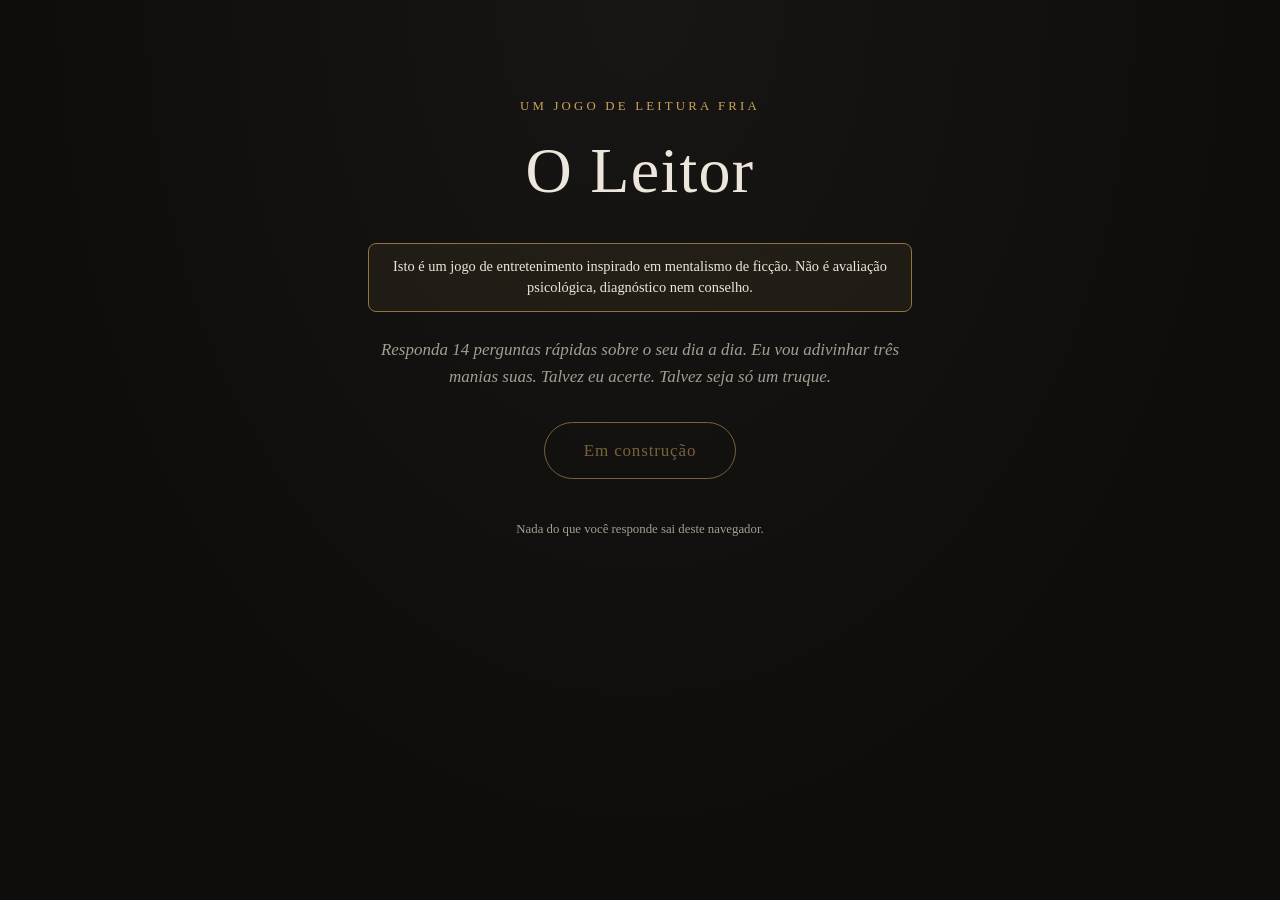
==== index.html @ 0e439e41 "Fase 0: estrutura, README com aviso e tela inicial; rascunho das perguntas - index.html com tela ini" ====
<!doctype html>
<html lang="pt-BR">
<head>
  <meta charset="utf-8">
  <meta name="viewport" content="width=device-width, initial-scale=1">
  <meta name="color-scheme" content="dark">
  <meta name="description" content="Um jogo de entretenimento: responda 14 perguntas e deixe o Leitor adivinhar suas manias.">
  <title>O Leitor</title>
  <link rel="stylesheet" href="css/style.css">
</head>
<body>
  <main class="palco">

    <!-- Tela 1: Início -->
    <section id="tela-inicio" class="tela" aria-labelledby="titulo-inicio">
      <p class="sobretitulo">Um jogo de leitura fria</p>
      <h1 id="titulo-inicio">O Leitor</h1>
      <p class="aviso" role="note">
        Isto é um jogo de entretenimento inspirado em mentalismo de ficção.
        Não é avaliação psicológica, diagnóstico nem conselho.
      </p>
      <p class="convite">
        Responda 14 perguntas rápidas sobre o seu dia a dia.
        Eu vou adivinhar três manias suas. Talvez eu acerte. Talvez seja só um truque.
      </p>
      <button id="btn-comecar" class="botao" type="button" disabled>Em construção</button>
      <p class="rodape">Nada do que você responde sai deste navegador.</p>
    </section>

    <!-- Tela 2: Questionário (Fase 3) -->
    <section id="tela-perguntas" class="tela" hidden></section>

    <!-- Tela 3: Leitura (Fase 3) -->
    <section id="tela-leitura" class="tela" hidden></section>

  </main>
  <script src="js/engine.js"></script>
  <script src="js/reading.js"></script>
  <script src="js/app.js"></script>
</body>
</html>
---- css/style.css ----
/* O Leitor: tema escuro elegante, celular primeiro.
   Fontes do sistema de propósito: sem Google Fonts = nenhuma requisição a terceiros. */

:root {
  --fundo: #0e0d0c;
  --fundo-2: #181614;
  --texto: #ece6dc;
  --texto-suave: #a59d90;
  --ouro: #c9a45c;
  --ouro-escuro: #8f7440;
  --borda: #2c2824;
  --serifa: "Iowan Old Style", "Palatino Linotype", Palatino, Georgia, "Times New Roman", serif;
}

* { box-sizing: border-box; }

html, body { margin: 0; }

body {
  min-height: 100vh;
  min-height: 100dvh;
  background: radial-gradient(ellipse at top, var(--fundo-2), var(--fundo) 70%);
  background-color: var(--fundo);
  color: var(--texto);
  font-family: var(--serifa);
  font-size: 1.0625rem;
  line-height: 1.6;
}

.palco {
  max-width: 36rem;
  margin: 0 auto;
  padding: 2rem 1rem 3rem;
}

.tela { text-align: center; }
.tela[hidden] { display: none; }

.sobretitulo {
  margin: 1rem 0 0;
  color: var(--ouro);
  font-size: .8rem;
  letter-spacing: .25em;
  text-transform: uppercase;
}

h1 {
  margin: .25rem 0 1.25rem;
  font-size: clamp(2.5rem, 12vw, 4rem);
  font-weight: 400;
  letter-spacing: .02em;
}

.aviso {
  margin: 0 0 1.5rem;
  padding: .75rem 1rem;
  border: 1px solid var(--ouro-escuro);
  border-radius: .5rem;
  background: rgba(201, 164, 92, .07);
  color: var(--texto);
  font-size: .9rem;
  line-height: 1.5;
}

.convite {
  margin: 0 0 2rem;
  color: var(--texto-suave);
  font-style: italic;
}

.botao {
  min-width: 12rem;
  padding: .85rem 1.75rem;
  border: 1px solid var(--ouro);
  border-radius: 999px;
  background: transparent;
  color: var(--ouro);
  font: inherit;
  letter-spacing: .05em;
  cursor: pointer;
  transition: background .2s, color .2s;
}

.botao:hover:not(:disabled) {
  background: var(--ouro);
  color: var(--fundo);
}

.botao:focus-visible {
  outline: 2px solid var(--ouro);
  outline-offset: 3px;
}

.botao:disabled { opacity: .55; cursor: default; }

.rodape {
  margin-top: 2.5rem;
  color: var(--texto-suave);
  font-size: .8rem;
}

@media (prefers-reduced-motion: reduce) {
  *, *::before, *::after { transition: none !important; animation: none !important; }
}

@media (min-width: 48rem) {
  .palco { padding-top: 5rem; }
}
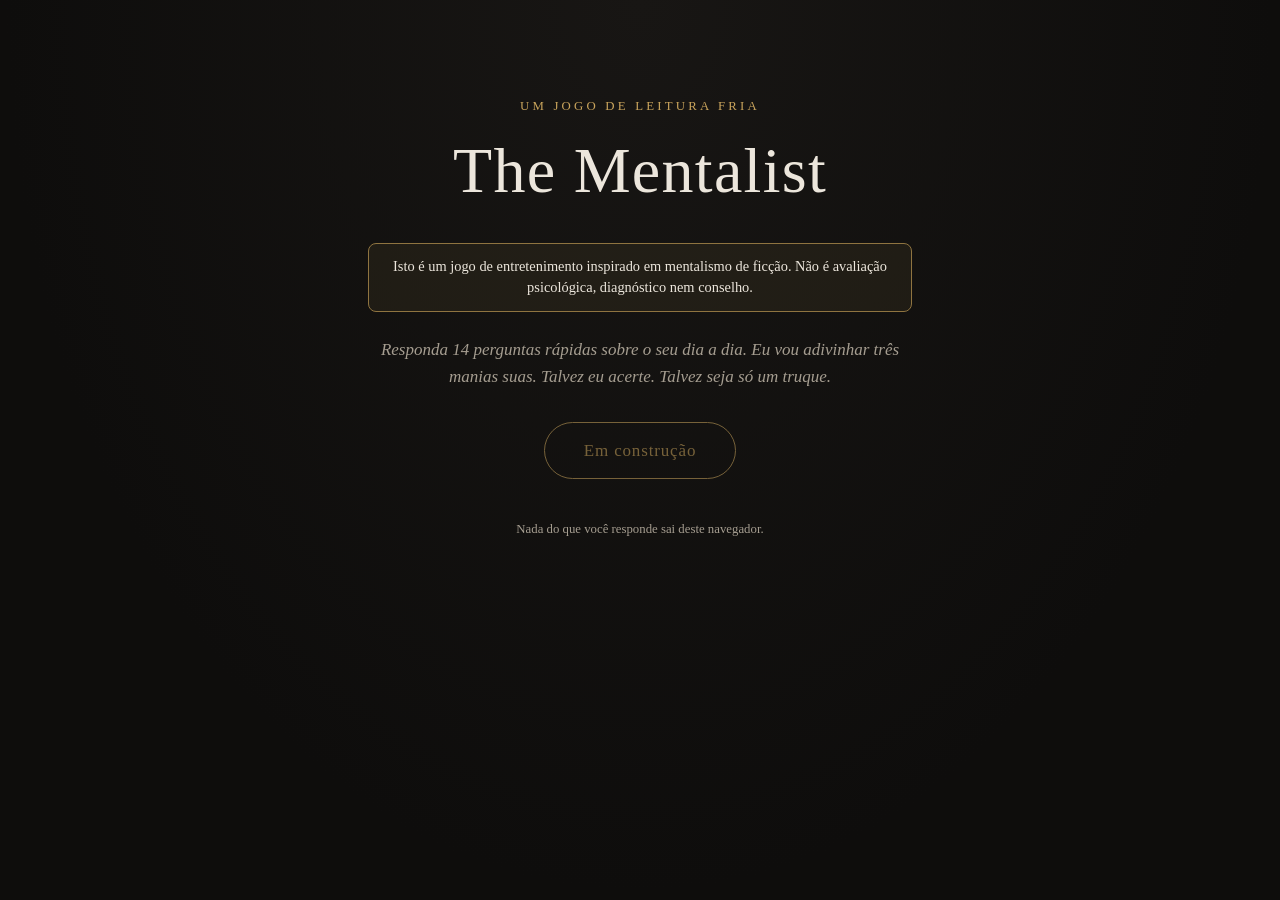
==== commit 4d223e30: "Nome do site: The Mentalist (pedido do dono) Co-Authored-By: Claude Opus 5.5 <noreply@anthropic.com>" ====
--- a/index.html
+++ b/index.html
@@ -4,8 +4,8 @@
   <meta charset="utf-8">
   <meta name="viewport" content="width=device-width, initial-scale=1">
   <meta name="color-scheme" content="dark">
-  <meta name="description" content="Um jogo de entretenimento: responda 14 perguntas e deixe o Leitor adivinhar suas manias.">
-  <title>O Leitor</title>
+  <meta name="description" content="Um jogo de entretenimento: responda 14 perguntas e deixe o mentalista adivinhar suas manias.">
+  <title>The Mentalist</title>
   <link rel="stylesheet" href="css/style.css">
 </head>
 <body>
@@ -14,7 +14,7 @@
     <!-- Tela 1: Início -->
     <section id="tela-inicio" class="tela" aria-labelledby="titulo-inicio">
       <p class="sobretitulo">Um jogo de leitura fria</p>
-      <h1 id="titulo-inicio">O Leitor</h1>
+      <h1 id="titulo-inicio">The Mentalist</h1>
       <p class="aviso" role="note">
         Isto é um jogo de entretenimento inspirado em mentalismo de ficção.
         Não é avaliação psicológica, diagnóstico nem conselho.
--- a/css/style.css
+++ b/css/style.css
@@ -1,4 +1,4 @@
-/* O Leitor: tema escuro elegante, celular primeiro.
+/* The Mentalist: tema escuro elegante, celular primeiro.
    Fontes do sistema de propósito: sem Google Fonts = nenhuma requisição a terceiros. */
 
 :root {
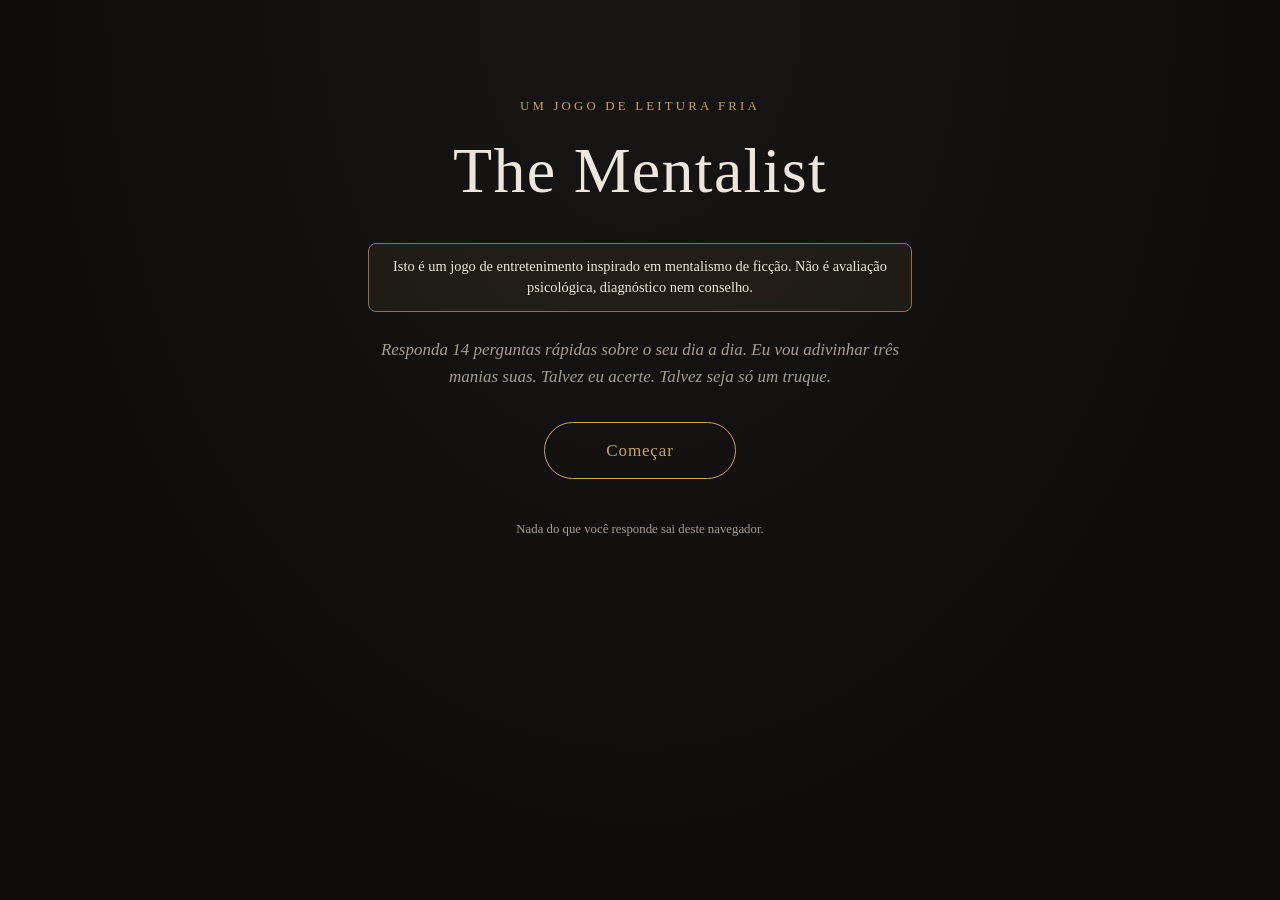
==== commit 4be6869f: "Fases 3 e 4: telas jogaveis, aviso no resultado e revelacao do truque - Questionario uma pergunta po" ====
--- a/index.html
+++ b/index.html
@@ -14,7 +14,7 @@
     <!-- Tela 1: Início -->
     <section id="tela-inicio" class="tela" aria-labelledby="titulo-inicio">
       <p class="sobretitulo">Um jogo de leitura fria</p>
-      <h1 id="titulo-inicio">The Mentalist</h1>
+      <h1 id="titulo-inicio" tabindex="-1">The Mentalist</h1>
       <p class="aviso" role="note">
         Isto é um jogo de entretenimento inspirado em mentalismo de ficção.
         Não é avaliação psicológica, diagnóstico nem conselho.
@@ -23,15 +23,48 @@
         Responda 14 perguntas rápidas sobre o seu dia a dia.
         Eu vou adivinhar três manias suas. Talvez eu acerte. Talvez seja só um truque.
       </p>
-      <button id="btn-comecar" class="botao" type="button" disabled>Em construção</button>
+      <button id="btn-comecar" class="botao" type="button" disabled>Carregando…</button>
+      <p id="erro-carga" class="erro" role="alert" hidden></p>
       <p class="rodape">Nada do que você responde sai deste navegador.</p>
     </section>
 
-    <!-- Tela 2: Questionário (Fase 3) -->
-    <section id="tela-perguntas" class="tela" hidden></section>
+    <!-- Tela 2: Questionário -->
+    <section id="tela-perguntas" class="tela" aria-labelledby="pergunta-texto" hidden>
+      <div class="progresso">
+        <span id="progresso-texto">Pergunta 1 de 14</span>
+        <div class="barra" aria-hidden="true"><div id="progresso-barra"></div></div>
+      </div>
+      <p id="interjeicao" class="interjeicao" aria-live="polite"></p>
+      <p id="pergunta-area" class="sobretitulo"></p>
+      <h2 id="pergunta-texto" tabindex="-1"></h2>
+      <div id="opcoes" class="opcoes" role="group" aria-labelledby="pergunta-texto"></div>
+      <button id="btn-voltar" class="link" type="button">← Voltar</button>
+    </section>
 
-    <!-- Tela 3: Leitura (Fase 3) -->
-    <section id="tela-leitura" class="tela" hidden></section>
+    <!-- Tela 3: Leitura -->
+    <section id="tela-leitura" class="tela" aria-labelledby="titulo-leitura" hidden>
+      <p class="aviso" role="note">
+        Isto é um jogo de entretenimento inspirado em mentalismo de ficção.
+        Não é avaliação psicológica, diagnóstico nem conselho.
+      </p>
+      <h2 id="titulo-leitura" tabindex="-1">A leitura</h2>
+      <p id="pensando" class="pensando" aria-live="polite"></p>
+      <div id="leitura" class="leitura"></div>
+      <div id="acoes" class="acoes" hidden>
+        <button id="btn-truque" class="botao" type="button" aria-expanded="false" aria-controls="truque">Como o truque funciona?</button>
+        <button id="btn-novo" class="botao botao-secundario" type="button">Jogar de novo</button>
+      </div>
+      <div id="truque" class="truque" hidden>
+        <h3>O truque</h3>
+        <p>
+          Eu não li a sua mente. Cada frase acima saiu de uma tabela, escolhida pelas suas respostas,
+          e usou uma técnica de <strong>leitura fria</strong>, o método de mentalistas e videntes para
+          parecerem certeiros. Agora cada frase mostra a técnica que usou.
+        </p>
+        <dl id="truque-tecnicas"></dl>
+        <p class="rodape">Quer se aprofundar? Procure por "leitura fria" e "efeito Forer".</p>
+      </div>
+    </section>
 
   </main>
   <script src="js/engine.js"></script>
--- a/css/style.css
+++ b/css/style.css
@@ -99,10 +99,149 @@
   font-size: .8rem;
 }
 
+/* ---------- avisos e erros ---------- */
+.erro { color: #e8a49a; font-size: .9rem; }
+
+/* ---------- questionário ---------- */
+.progresso {
+  display: flex;
+  flex-direction: column;
+  gap: .4rem;
+  color: var(--texto-suave);
+  font-size: .8rem;
+  letter-spacing: .08em;
+}
+
+.barra { height: 2px; background: var(--borda); border-radius: 2px; overflow: hidden; }
+#progresso-barra { height: 100%; width: 0; background: var(--ouro); transition: width .3s; }
+
+.interjeicao {
+  min-height: 1.6em;
+  margin: 1rem 0 0;
+  color: var(--ouro);
+  font-style: italic;
+}
+
+h2 {
+  margin: .25rem 0 1.5rem;
+  font-size: clamp(1.35rem, 5.5vw, 1.75rem);
+  font-weight: 400;
+  line-height: 1.35;
+}
+
+h2:focus, h1:focus { outline: none; }
+
+.opcoes { display: grid; gap: .75rem; text-align: left; }
+
+.opcao {
+  width: 100%;
+  padding: .9rem 1.1rem;
+  border: 1px solid var(--borda);
+  border-radius: .6rem;
+  background: var(--fundo-2);
+  color: var(--texto);
+  font: inherit;
+  line-height: 1.4;
+  text-align: left;
+  cursor: pointer;
+  transition: border-color .2s, background .2s;
+}
+
+.opcao:hover { border-color: var(--ouro-escuro); }
+.opcao:focus-visible { outline: 2px solid var(--ouro); outline-offset: 2px; }
+.opcao.escolhida { border-color: var(--ouro); background: rgba(201, 164, 92, .1); }
+
+.link {
+  margin-top: 1.5rem;
+  padding: .5rem;
+  border: 0;
+  background: none;
+  color: var(--texto-suave);
+  font: inherit;
+  font-size: .9rem;
+  cursor: pointer;
+}
+.link:hover { color: var(--texto); }
+.link:focus-visible { outline: 2px solid var(--ouro); outline-offset: 2px; }
+.link[hidden] { display: none; }
+
+/* ---------- leitura ---------- */
+.pensando { min-height: 1.6em; color: var(--texto-suave); font-style: italic; }
+.pensando:empty { display: none; }
+
+.leitura { text-align: left; }
+
+.frase { margin: 0 0 1rem; }
+.teatral { color: var(--texto-suave); font-style: italic; text-align: center; }
+.final { margin-top: 2rem; color: var(--ouro); font-size: 1.15rem; }
+.destaque { padding-left: 1rem; border-left: 2px solid var(--ouro-escuro); }
+
+.mania {
+  margin: 0 0 1.25rem;
+  padding: 1.1rem 1.1rem .2rem;
+  border: 1px solid var(--borda);
+  border-radius: .6rem;
+  background: var(--fundo-2);
+}
+
+.mania h3 {
+  margin: 0 0 .6rem;
+  color: var(--ouro);
+  font-size: .8rem;
+  font-weight: 400;
+  letter-spacing: .2em;
+  text-transform: uppercase;
+}
+
+.tag-tecnica {
+  display: none;
+  width: fit-content;
+  margin-top: .3rem;
+  padding: .1rem .55rem;
+  border: 1px solid var(--ouro-escuro);
+  border-radius: 999px;
+  color: var(--ouro);
+  font-size: .72rem;
+  font-style: normal;
+  letter-spacing: .05em;
+}
+
+.revelada .tag-tecnica { display: block; }
+.revelada .teatral .tag-tecnica { margin-inline: auto; }
+
+.surgindo { animation: surgir .6s ease-out both; }
+@keyframes surgir {
+  from { opacity: 0; transform: translateY(6px); }
+  to { opacity: 1; transform: none; }
+}
+
+.acoes {
+  display: flex;
+  flex-direction: column;
+  align-items: center;
+  gap: .75rem;
+  margin-top: 2rem;
+}
+.acoes[hidden] { display: none; }
+
+.botao-secundario { border-color: var(--borda); color: var(--texto-suave); }
+
+.truque {
+  margin-top: 2rem;
+  padding: 1.25rem 1.1rem;
+  border-top: 1px solid var(--ouro-escuro);
+  text-align: left;
+}
+.truque[hidden] { display: none; }
+.truque h3 { margin: 0 0 .5rem; color: var(--ouro); font-weight: 400; }
+.truque dt { margin-top: 1rem; color: var(--ouro); }
+.truque dd { margin: .2rem 0 0; color: var(--texto-suave); }
+
 @media (prefers-reduced-motion: reduce) {
   *, *::before, *::after { transition: none !important; animation: none !important; }
 }
 
 @media (min-width: 48rem) {
   .palco { padding-top: 5rem; }
-}
+  .acoes { flex-direction: row; justify-content: center; }
+}
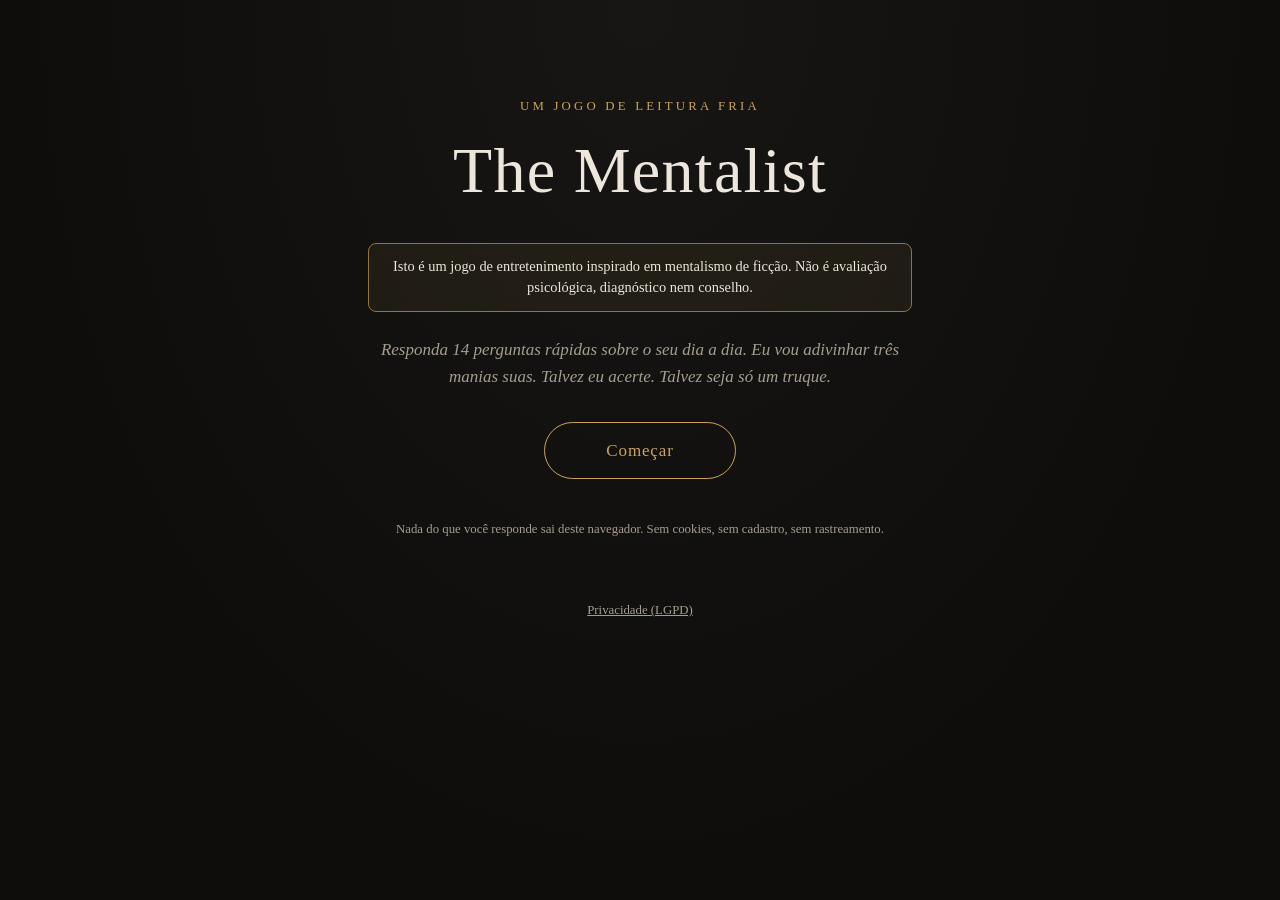
==== commit 00c9405e: "Privacidade: adequacao a LGPD - privacidade.html: politica conforme a LGPD (controlador, dados trata" ====
--- a/index.html
+++ b/index.html
@@ -4,6 +4,8 @@
   <meta charset="utf-8">
   <meta name="viewport" content="width=device-width, initial-scale=1">
   <meta name="color-scheme" content="dark">
+  <meta http-equiv="Content-Security-Policy" content="default-src 'self'; script-src 'self'; style-src 'self'; img-src 'self'; connect-src 'self'; form-action 'none'; base-uri 'self'">
+  <meta name="referrer" content="no-referrer">
   <meta name="description" content="Um jogo de entretenimento: responda 14 perguntas e deixe o mentalista adivinhar suas manias.">
   <title>The Mentalist</title>
   <link rel="stylesheet" href="css/style.css">
@@ -25,7 +27,7 @@
       </p>
       <button id="btn-comecar" class="botao" type="button" disabled>Carregando…</button>
       <p id="erro-carga" class="erro" role="alert" hidden></p>
-      <p class="rodape">Nada do que você responde sai deste navegador.</p>
+      <p class="rodape">Nada do que você responde sai deste navegador. Sem cookies, sem cadastro, sem rastreamento.</p>
     </section>
 
     <!-- Tela 2: Questionário -->
@@ -49,13 +51,13 @@
       </p>
       <h2 id="titulo-leitura" tabindex="-1">A leitura</h2>
       <p id="pensando" class="pensando" aria-live="polite"></p>
-      <div id="leitura" class="leitura"></div>
+      <div id="leitura" class="leitura" aria-live="polite"></div>
       <div id="acoes" class="acoes" hidden>
         <button id="btn-truque" class="botao" type="button" aria-expanded="false" aria-controls="truque">Como o truque funciona?</button>
         <button id="btn-novo" class="botao botao-secundario" type="button">Jogar de novo</button>
       </div>
       <div id="truque" class="truque" hidden>
-        <h3>O truque</h3>
+        <h3 id="titulo-truque" tabindex="-1">O truque</h3>
         <p>
           Eu não li a sua mente. Cada frase acima saiu de uma tabela, escolhida pelas suas respostas,
           e usou uma técnica de <strong>leitura fria</strong>, o método de mentalistas e videntes para
@@ -67,6 +69,9 @@
     </section>
 
   </main>
+  <footer class="rodape-site">
+    <a href="privacidade.html">Privacidade (LGPD)</a>
+  </footer>
   <script src="js/engine.js"></script>
   <script src="js/reading.js"></script>
   <script src="js/app.js"></script>
--- a/css/style.css
+++ b/css/style.css
@@ -129,7 +129,7 @@
   line-height: 1.35;
 }
 
-h2:focus, h1:focus { outline: none; }
+h1:focus, h2:focus, h3:focus { outline: none; }
 
 .opcoes { display: grid; gap: .75rem; text-align: left; }
 
@@ -245,3 +245,25 @@
   .palco { padding-top: 5rem; }
   .acoes { flex-direction: row; justify-content: center; }
 }
+
+/* ---------- privacidade (LGPD) ---------- */
+.rodape-site {
+  padding: 0 1.25rem 2rem;
+  text-align: center;
+  font-size: .8rem;
+}
+.rodape-site a,
+.politica a { color: var(--texto-suave); }
+.rodape-site a:hover,
+.politica a:hover { color: var(--texto); }
+.rodape-site a:focus-visible,
+.politica a:focus-visible { outline: 2px solid var(--ouro); outline-offset: 2px; }
+
+.politica { text-align: left; line-height: 1.6; }
+.politica h1 { text-align: left; font-size: clamp(2rem, 9vw, 3rem); }
+.politica h2 { margin: 2rem 0 .5rem; font-size: 1.15rem; color: var(--ouro); text-align: left; }
+.politica ul { padding-left: 1.2rem; }
+.politica li { margin-bottom: .4rem; }
+.politica code { font-size: .9em; color: var(--texto-suave); }
+.politica .atualizada { color: var(--texto-suave); font-size: .9rem; }
+.politica .voltar { display: inline-block; margin-top: 2rem; }
